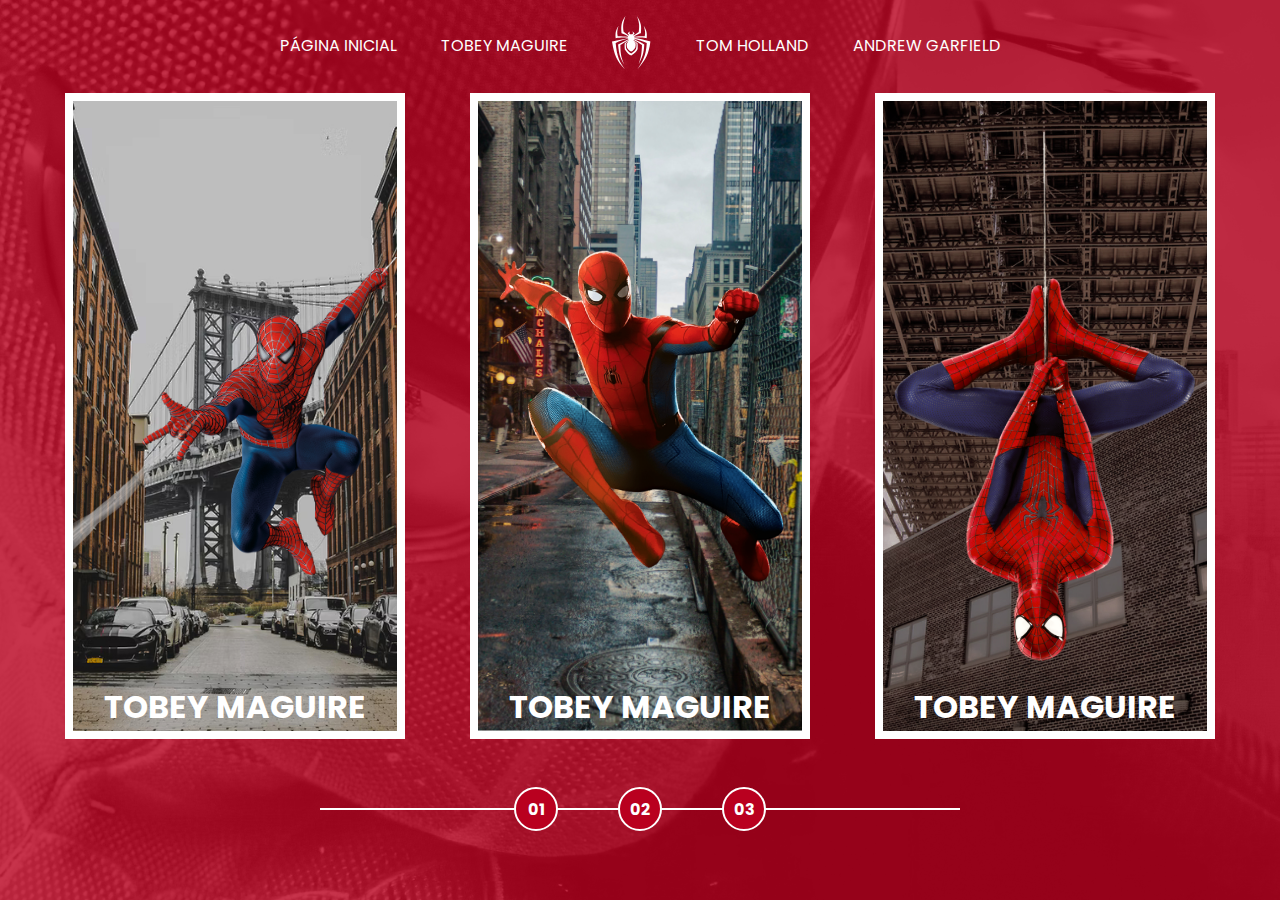
==== index.html @ b0a0d857 "Primeiro commit do projeto de um site com a temática do multiverso do spider-man da DIO.me" ====
<!DOCTYPE html>
<html lang="pt-BR">
<head>
    <meta charset="UTF-8">
    <meta name="viewport" content="width=device-width, initial-scale=1.0">
    <link rel="stylesheet" href="./src/styles/home-page-styles.css">
    <title>Multiverso | Spider Man</title>
</head>
<body>
    <nav class="s-menu">
        <ul>
            <li class="s-menu__item">
                <a href="/">Página inicial</a>
            </li>
            <li class="s-menu__item">
                <a href="/">Tobey Maguire</a>
            </li>
            <li class="s-menu__item s-menu__icon">
                <img src="./src/images/icons/spider.svg" alt="Icone da aranha">
            </li>
            <li class="s-menu__item">
                <a href="/">Tom Holland</a>
            </li>
            <li class="s-menu__item">
                <a href="/">Andrew Garfield</a>
            </li>
        </ul>
    </nav>
    <div class="s-container">
        <a href="#" class="s-card" id="spider-man-01">
            <img class="s-card__background" src="./src/images/pic-sm-bg-01.jpg" alt="">
            <img class="s-card__image" src="./src/images/spider-man-01.png" alt="Tobey Maguire">
            <h2 class="s-card__title">Tobey Maguire</h2>
        </a>
        <a href="#" class="s-card" id="spider-man-02">
            <img class="s-card__background" src="./src/images/pic-sm-bg-02.jpg" alt="">
            <img class="s-card__image" src="./src/images/spider-man-02.png" alt="Tom Holland">
            <h2 class="s-card__title">Tobey Maguire</h2>
        </a>
        <a href="#" class="s-card" id="spider-man-03">
            <img class="s-card__background" src="./src/images/pic-sm-bg-03.jpg" alt="">
            <img class="s-card__image" src="./src/images/spider-man-03.png" alt="Andrew Garfield">
            <h2 class="s-card__title">Tobey Maguire</h2>
        </a>
    </div>
    <div class="s-controller">
        <div class="s-controller__button">
            01
        </div>
        <div class="s-controller__button">
            02
        </div>
        <div class="s-controller__button">
            03
        </div>
        <div class="s-controller__line"></div>
    </div>

    <script src="/src/scripts/card-hover-animation.js"></script>
</body>
</html>
---- src/styles/home-page-styles.css ----
@import url("/src/styles/reset.css");
@import url("/src/styles/global.css");

body {
    background-color: var(--primary-color);
}

body::before {
    content: "";
    background-image: url("/src/images/spider-man-background.jpg");
    background-repeat: no-repeat;
    background-position: center;
    background-size: cover;
    width: 100%;
    height: 100%;
    position: absolute;
    opacity: 0.2;
    transition: background-image 0.3s ease-in-out, opacity 0.3s ease-in-out;
}

.s-menu {
    padding: 1rem 0;
    width: 100%;
    text-align: center;
    position: relative;
}

.s-menu__item {
    display: inline-block;
    text-transform: uppercase;
    margin: 0 1.25rem;

}

.s-menu__icon {
    width: 2.5rem;
    margin: 0 1.25rem;
    vertical-align: middle;
}

.s-container {
    position: relative;
    display: flex;
    align-items: center;
    justify-content: space-evenly;
    perspective: 3000px;
}

.s-card {
    border: 0.5rem solid #ffffff;
    width: calc(100% / 3 - 8%);
    height: 70vh;
    position: relative;
    transition: filter .5s ease-in-out;
}

.s-card__background {
    width: 100%;
    height: 100%;
    object-fit: cover;
    position: absolute;
    opacity: 1;
    transition: opacity 0.3s ease-in-out;
}

.s-card__image {
    width: 100%;
    height: 100%;
    object-fit: contain;
    position: relative;
    transition: 0.3s ease-in-out;
}

.s-card__title {
    font-size: 2rem;
    text-transform: uppercase;
    text-align: center;
    position: absolute;
    width: 100%;
    bottom: 0;
    transition: bottom .3s ease-in-out;
}

.s-controller {
    position: relative;
    display: flex;
    justify-content: center;
    align-items: center;
    margin-top: 3rem;
}

.s-controller__button {
    display: flex;
    align-items: center;
    justify-content: center;
    width: 2.5rem;
    height: 2.5rem;
    border: 2px solid #ffffff;
    border-radius: 50%;
    background-color: var(--primary-color);
    text-align: center;
    font-size: 1rem;
    font-weight: bold;
    cursor: pointer;
    z-index: 1;
    transition: transform 0.3s ease-in-out;
}

.s-controller__button:hover {
    transform: scale(1.1);
}

.s-controller__button:nth-child(2) {
    margin: 0 3.75rem;
}

.s-controller__line {
    background-color: #ffffff;
    width: 50%;
    height: 2px;
    position: absolute;
}

/*    HOVER ANIMATION    */
.s-card--hovered .s-card__background {
    cursor: pointer;
    opacity: 0;
}

.s-card--hovered .s-card__image {
    transform: scale(1.4);
    filter: drop-shadow(30px 10px 4px rgba(0, 0, 0, .5));
}

body#spider-man-01-hovered::before {
    background-image: url("/src/images/pic-sm-bg-01.jpg");
}

body#spider-man-02-hovered::before {
    background-image: url("/src/images/pic-sm-bg-02.jpg");
}

body#spider-man-03-hovered::before {
    background-image: url("/src/images/pic-sm-bg-03.jpg");
}

body[id^="spider-man-"]::before {
    opacity: 1;
}

body[id^="spider-man-"] .s-card:not(.s-card--hovered) {
    filter: grayscale(100%);
}

.s-card--hovered .s-card__title {
    bottom: 50%;
}
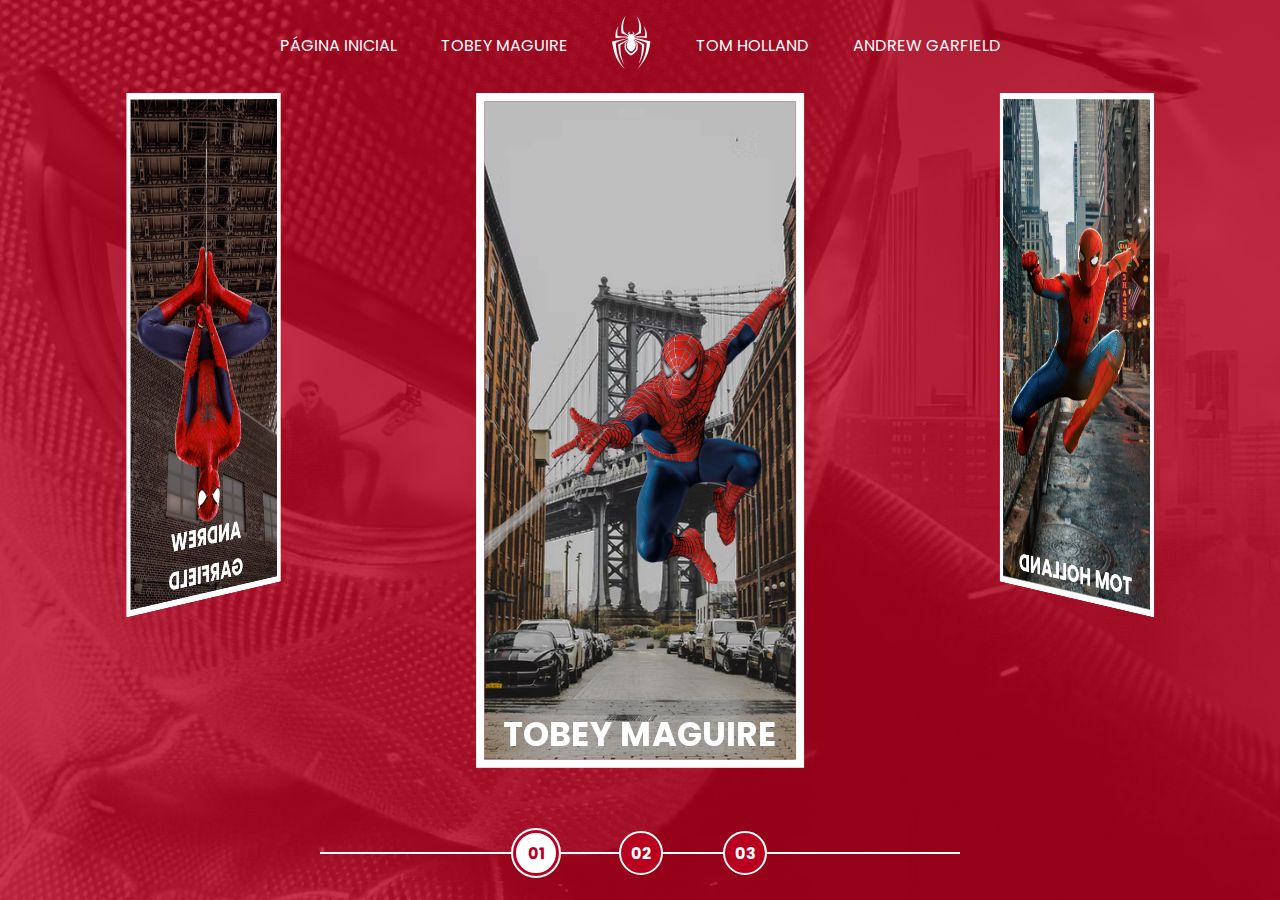
==== commit 4202b255: "Finalizando o desafio" ====
--- a/index.html
+++ b/index.html
@@ -27,35 +27,37 @@
         </ul>
     </nav>
     <div class="s-container">
-        <a href="#" class="s-card" id="spider-man-01">
-            <img class="s-card__background" src="./src/images/pic-sm-bg-01.jpg" alt="">
-            <img class="s-card__image" src="./src/images/spider-man-01.png" alt="Tobey Maguire">
-            <h2 class="s-card__title">Tobey Maguire</h2>
-        </a>
-        <a href="#" class="s-card" id="spider-man-02">
-            <img class="s-card__background" src="./src/images/pic-sm-bg-02.jpg" alt="">
-            <img class="s-card__image" src="./src/images/spider-man-02.png" alt="Tom Holland">
-            <h2 class="s-card__title">Tobey Maguire</h2>
-        </a>
-        <a href="#" class="s-card" id="spider-man-03">
-            <img class="s-card__background" src="./src/images/pic-sm-bg-03.jpg" alt="">
-            <img class="s-card__image" src="./src/images/spider-man-03.png" alt="Andrew Garfield">
-            <h2 class="s-card__title">Tobey Maguire</h2>
-        </a>
+        <div class="s-cards-carousel" style="transform: translateZ(-40vw) rotateY(0deg);">
+            <a href="#" class="s-card" id="spider-man-01">
+                <img class="s-card__background" src="./src/images/pic-sm-bg-01.jpg" alt="">
+                <img class="s-card__image" src="./src/images/spider-man-01.png" alt="Tobey Maguire">
+                <h2 class="s-card__title">Tobey Maguire</h2>
+            </a>
+            <a href="#" class="s-card" id="spider-man-02">
+                <img class="s-card__background" src="./src/images/pic-sm-bg-02.jpg" alt="">
+                <img class="s-card__image" src="./src/images/spider-man-02.png" alt="Tom Holland">
+                <h2 class="s-card__title">Tom Holland</h2>
+            </a>
+            <a href="#" class="s-card" id="spider-man-03">
+                <img class="s-card__background" src="./src/images/pic-sm-bg-03.jpg" alt="">
+                <img class="s-card__image" src="./src/images/spider-man-03.png" alt="Andrew Garfield">
+                <h2 class="s-card__title">Andrew Garfield</h2>
+            </a>
+        </div>
     </div>
     <div class="s-controller">
-        <div class="s-controller__button">
+        <div id="1" onclick="selectCarouselItem(this)" class="s-controller__button s-controller__button--active">
             01
         </div>
-        <div class="s-controller__button">
+        <div id="2" onclick="selectCarouselItem(this)" class="s-controller__button">
             02
         </div>
-        <div class="s-controller__button">
+        <div id="3" onclick="selectCarouselItem(this)" class="s-controller__button">
             03
         </div>
         <div class="s-controller__line"></div>
     </div>
 
-    <script src="/src/scripts/card-hover-animation.js"></script>
+    <script src="/src/scripts/script.js"></script>
 </body>
 </html>
--- a/src/styles/home-page-styles.css
+++ b/src/styles/home-page-styles.css
@@ -48,10 +48,22 @@
 
 .s-card {
     border: 0.5rem solid #ffffff;
-    width: calc(100% / 3 - 8%);
+    width: 100%;
     height: 70vh;
-    position: relative;
+    position: absolute;
     transition: filter .5s ease-in-out;
+}
+
+.s-card:nth-child(1) {
+    transform: rotateY(0deg) translateZ(50vw);
+}
+
+.s-card:nth-child(2) {
+    transform: rotateY(120deg) translateZ(50vw);
+}
+
+.s-card:nth-child(3) {
+    transform: rotateY(240deg) translateZ(50vw);
 }
 
 .s-card__background {
@@ -82,11 +94,13 @@
 }
 
 .s-controller {
-    position: relative;
+    position: absolute;
     display: flex;
     justify-content: center;
     align-items: center;
     margin-top: 3rem;
+    bottom: 1.5rem;
+    width: 100%;
 }
 
 .s-controller__button {
@@ -112,6 +126,13 @@
 
 .s-controller__button:nth-child(2) {
     margin: 0 3.75rem;
+}
+
+.s-controller__button--active {
+    background-color: #ffffff;
+    color: var(--primary-color);
+    border: 0.1875rem solid var(--primary-color);
+    outline: 0.125rem solid #ffffff;
 }
 
 .s-controller__line {
@@ -155,3 +176,11 @@
 .s-card--hovered .s-card__title {
     bottom: 50%;
 }
+
+.s-cards-carousel {
+    display: flex;
+    justify-content: center;
+    width: calc(100vw / 3 - 10%);
+    transform-style: preserve-3d;
+    transition: transform 0.4s ease-in;
+}
